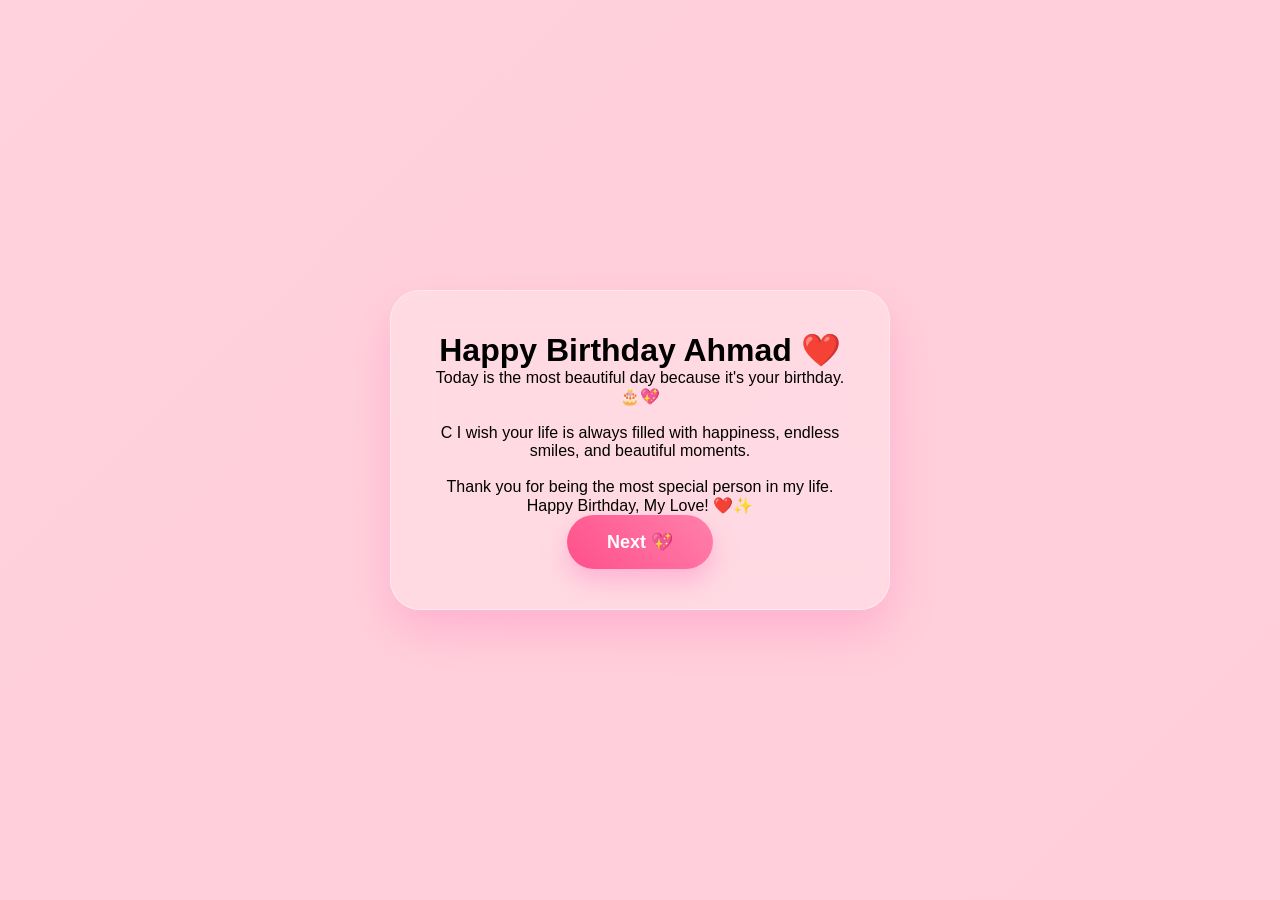
==== index.html @ 9f3945fb "Add files via upload" ====
<!DOCTYPE html>
<html lang="ur">

<head>
    <meta charset="UTF-8">
    <meta name="viewport" content="width=device-width, initial-scale=1.0">
    <title>Happy Birthday ❤️</title>

    <link rel="stylesheet" href="style.css">
</head>

<body class="home">

    <!-- Background Music -->
  <audio id="bgMusic" loop>
    <source src="music/galwakdi.mp3" type="audio/mpeg">
</audio>

    <!-- Floating Hearts -->
    <div class="hearts"></div>

    <!-- Main Card -->
    <div class="container">

        <div class="letter">

            <h1>Happy Birthday Ahmad ❤️</h1>

            <p>
               <p>
    Today is the most beautiful day because it's your birthday. 🎂💖

    <br><br>
C 
    I wish your life is always filled with happiness, endless smiles, and beautiful moments.

    <br><br>

    Thank you for being the most special person in my life.

    Happy Birthday, My Love! ❤️✨
</p>
            </p>

            <button onclick="nextPage()">
                Next 💖
            </button>

        </div>

    </div>

    <script src="script.js"></script>
   

</body>

</html>
---- style.css ----
*{
    margin:0;
    padding:0;
    box-sizing:border-box;
    font-family:Arial,sans-serif;
}
body{
    margin:0;
    min-height:100vh;
    overflow-x:hidden;
    background:linear-gradient(135deg,#ffd2dd,#ffc9d7,#ffe3eb);
    background-size:400% 400%;
    animation:bgMove 12s ease infinite;
}

.container{
    text-align:center;
    z-index:2;
}

.card{
    background:white;
    padding:40px;
    border-radius:25px;
    width:90%;
    max-width:450px;
    box-shadow:0 15px 35px rgba(0,0,0,.2);
    animation:popup 1s;
}

.card h1{
    color:#ff2d75;
    margin-bottom:20px;
}

.card p{
    line-height:28px;
    color:#555;
    margin-bottom:25px;
}

button{
    background:linear-gradient(45deg,#ff4f8b,#ff80ab);
    color:white;
    padding:16px 40px;
    border:none;
    border-radius:50px;
    font-size:18px;
    font-weight:bold;
    cursor:pointer;
    box-shadow:0 12px 25px rgba(255,105,180,.35);
    transition:.4s;
}
button:hover{
transform:translateY(-5px) scale(1.08);
}

@keyframes popup{
    from{
        opacity:0;
        transform:scale(.6);
    }
    to{
        opacity:1;
        transform:scale(1);
    }
}

.heart{
    position:absolute;
    color:#ff2d75;
    font-size:20px;
    animation:float 6s linear infinite;
}

@keyframes float{
    0%{
        transform:translateY(100vh);
        opacity:0;
    }
    100%{
        transform:translateY(-120vh);
        opacity:1;
    }
}
/* ===== Love Letter ===== */
.container{
    width:1000px;
    max-width:95%;
    margin:80px auto;
    display:flex;
    justify-content:center;
    align-items:flex-start;
    gap:20px;
}
.letter-box{
    width:650px;
    height:400px;

    background:#fff8ee;
    padding:35px;
    border-radius:15px;
    box-shadow:0 15px 35px rgba(0,0,0,.15);
    overflow-y:auto;

    text-align:left;

    background-image:repeating-linear-gradient(
        white 0px,
        white 30px,
        #ececec 31px
    );
}
.love-note{
    width:200px;
    height:390px;
    flex:none;
    background:white;
    padding:18px;
    border-radius:25px;
    text-align:center;
    box-shadow:0 15px 35px rgba(0,0,0,.15);

    display:flex;
    flex-direction:column;
    justify-content:space-between;
}

.love-note h1{
    color:#ff4f8b;
    font-family:cursive;
    font-size:30px;
    margin-bottom:10px;
}
.love-note p{
    color:#777;
    margin:8px 0;
    line-height:24px;
    font-size:15px;
}

.love-note button{
    background:#ff4f8b;
    color:white;
    border:none;
    border-radius:40px;
    padding:12px 22px;
    font-size:15px;
    width:85%;
    max-width:180px;
   margin-top: auto;
margin-bottom: 10px;
    display:block;
    align-self: center;
    position: relative;
bottom: 0;
}
.letter-box h2{
    font-family: cursive;
    font-size: 38px;
    color: #333;
    margin-bottom: 25px;
}

#typing{
    font-size:18px;
    line-height:32px;
    color:#555;
    min-height:260px;
    margin-bottom:30px;
}

.letter-box button{
    background:#ff2d75;
    color:white;
    padding:15px 40px;
    border:none;
    border-radius:40px;
    font-size:18px;
    cursor:pointer;
}
/* ===== Game Section ===== */

.special-box{
    width:420px;
    max-width:90%;
    margin:40px auto 30px;
    background:white;
    padding:25px;
    border-radius:20px;
    text-align:center;
    box-shadow:0 10px 30px rgba(0,0,0,.15);
}

.special-box h1{
    color:#ff4f8b;
    font-family:cursive;
    margin-bottom:8px;
}

.special-box p{
    color:#888;
    font-size:14px;
}

.game-container{
    display:grid;
    grid-template-columns:repeat(3,100px);
    justify-content:center;
    gap:18px;
    margin-top:20px;
}

.game-card{
    width:100px;
    height:100px;
    background:#ff9ecf;
    border-radius:15px;
    display:flex;
    justify-content:center;
    align-items:center;
    flex-direction:column;
    cursor:pointer;
    transition:.3s;
    box-shadow:0 8px 20px rgba(255,105,180,.3);
}

.game-card:hover{
    transform:scale(1.08);
}

.game-card span{
    font-size:38px;
    color:white;
}

.game-card p{
    display:none;
    font-size:13px;
    color:white;
    padding:8px;
    text-align:center;
}
/* ===== Gift Section ===== */

.gift-container{
display:flex;
flex-direction:column;
justify-content:center;
align-items:center;
height:100vh;
text-align:center;
}

.gift-box{
font-size:120px;
cursor:pointer;
transition:.5s;
animation:bounce 2s infinite;
}

.gift-box:hover{
transform:scale(1.2);
}

#surprise{
background:white;
padding:35px;
border-radius:25px;
margin-top:30px;
max-width:600px;
box-shadow:0 10px 30px rgba(0,0,0,.2);
}

#surprise h1{
color:#ff2d75;
margin-bottom:20px;
}

#surprise p{
line-height:30px;
color:#555;
}

#surprise button{
margin-top:25px;
}

@keyframes bounce{
0%{transform:translateY(0);}
50%{transform:translateY(-15px);}
100%{transform:translateY(0);}
}
/* ===== Memories Page ===== */

.memory-container{
    max-width:1000px;
    margin:80px auto 30px auto;
    display:flex;
    justify-content:center;
    align-items:center;
    gap:20px;
    padding:20px;
}

.gallery{
    display:grid;
    grid-template-columns:repeat(3,180px);
    gap:15px;
}

.gallery img{
    width:180px;
    height:240px;
    object-fit:cover;
    object-position:center;
    border-radius:15px;
    border:5px solid white;
    box-shadow:0 10px 25px rgba(0,0,0,.2);
}

.memory-card{
    width:320px;
    background:#fff;
    padding:30px;
    border-radius:20px;
    text-align:center;
    box-shadow:0 10px 25px rgba(0,0,0,.2);
}

.memory-card h2{
    color:#ff4f8b;
    margin-bottom:15px;
}

.memory-card p{
    color:#666;
    line-height:1.6;
}

.memory-card button{
    margin-top:20px;
    background:#ff4f8b;
    color:white;
    border:none;
    padding:15px 35px;
    border-radius:30px;
    cursor:pointer;
    font-size:16px;
}
.home{
    display:flex;
    justify-content:center;
    align-items:center;
}
/* ===== Mobile Responsive ===== */

@media (max-width:768px){

    body{
        overflow-y:auto;
        height:auto;
        padding:20px;
    }

    .memory-container{
        flex-direction:column;
        gap:30px;
        margin:30px auto;
        padding:10px;
    }

    .gallery{
        grid-template-columns:repeat(2,1fr);
        gap:12px;
        width:100%;
    }

    .gallery img{
        width:100%;
        height:160px;
    }

    .memory-card{
        width:100%;
        max-width:350px;
    }

}
.letter{
    background: rgba(255,255,255,.22);
    backdrop-filter: blur(18px);
    -webkit-backdrop-filter: blur(18px);
    border-radius: 30px;
    padding: 40px;
    width: 90%;
    max-width: 500px;
    box-shadow: 0 20px 45px rgba(255,105,180,.3);
    border:1px solid rgba(255,255,255,.4);
    animation: popup 1s;
}
@keyframes bgMove{
0%{background-position:0% 50%;}
50%{background-position:100% 50%;}
100%{background-position:0% 50%;}
}
.hearts::before{
content:"💖 💕 💗 💓 💞";
position:fixed;
font-size:28px;
left:-10%;
top:100%;
width:120%;
animation:heartsUp 12s linear infinite;
opacity:.7;
pointer-events:none;
}

@keyframes heartsUp{
0%{
transform:translateY(0);
}
100%{
transform:translateY(-130vh);
}
}
.heart{
    position:fixed;
    bottom:-50px;
    color:#ff5fa2;
    font-size:22px;
    animation:floatUp linear infinite;
    pointer-events:none;
}

@keyframes floatUp{
    0%{
        transform:translateY(0);
        opacity:0;
    }
    20%{
        opacity:1;
    }
    100%{
        transform:translateY(-120vh);
        opacity:0;
    }
}
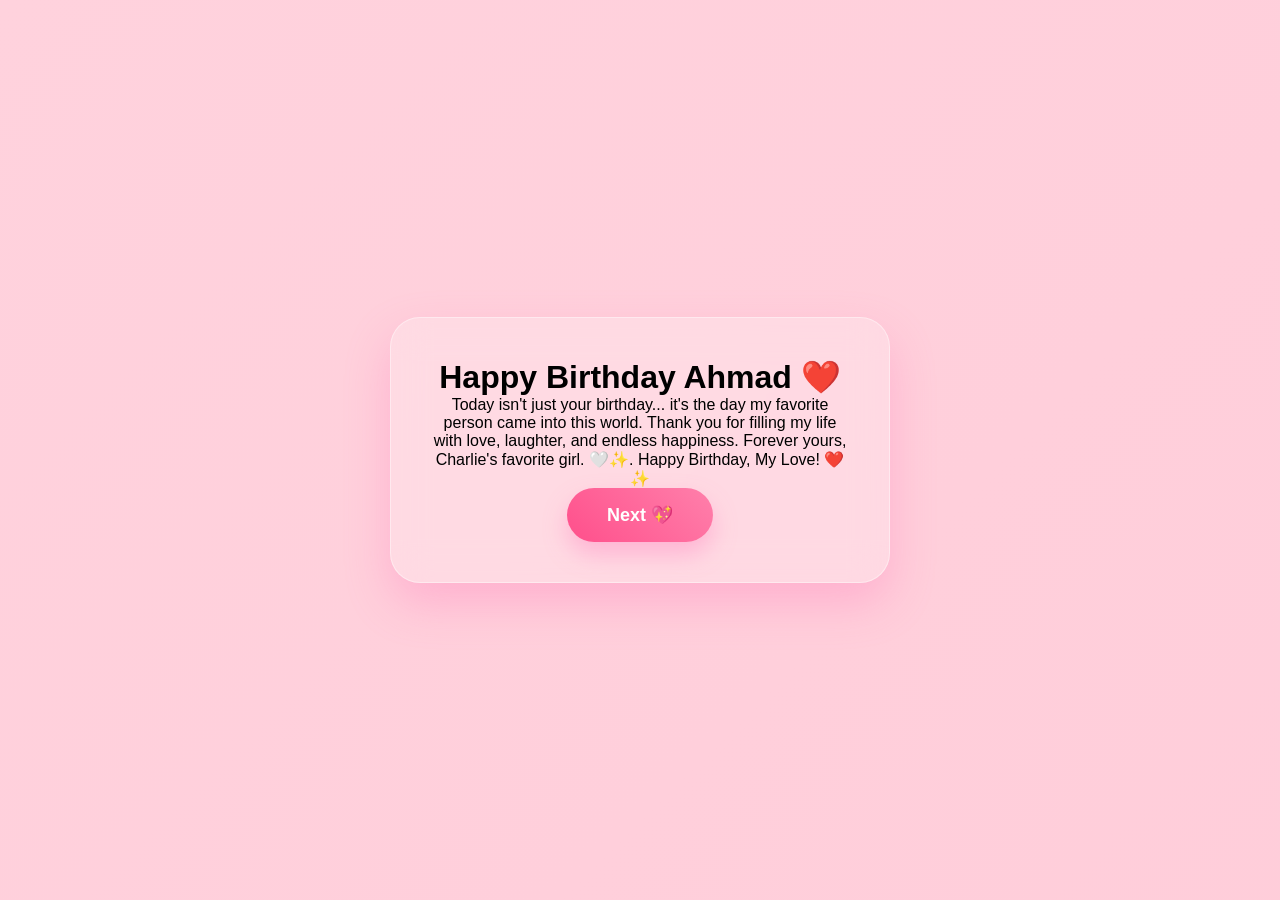
==== commit 7e4fa564: "Update index.html" ====
--- a/index.html
+++ b/index.html
@@ -13,7 +13,7 @@
 
     <!-- Background Music -->
   <audio id="bgMusic" loop>
-    <source src="music/galwakdi.mp3" type="audio/mpeg">
+    <source src="galwakdi.mp3" type="audio/mpeg">
 </audio>
 
     <!-- Floating Hearts -->
@@ -28,15 +28,9 @@
 
             <p>
                <p>
-    Today is the most beautiful day because it's your birthday. 🎂💖
-
-    <br><br>
-C 
-    I wish your life is always filled with happiness, endless smiles, and beautiful moments.
-
-    <br><br>
-
-    Thank you for being the most special person in my life.
+Today isn't just your birthday... it's the day my favorite person came into this world.
+Thank you for filling my life with love, laughter, and endless happiness.
+Forever yours, Charlie's favorite girl. 🤍✨.
 
     Happy Birthday, My Love! ❤️✨
 </p>
@@ -55,4 +49,4 @@
 
 </body>
 
-</html>+</html>
--- a/style.css
+++ b/style.css
@@ -445,4 +445,38 @@
         transform:translateY(-120vh);
         opacity:0;
     }
-}+}
+/* Love Page Mobile Fix */
+@media (max-width: 768px) {
+
+    .container{
+        width:100%;
+        flex-direction:column;
+        align-items:center;
+        gap:20px;
+        margin:30px auto;
+    }
+
+    .letter-box{
+        width:100%;
+        max-width:380px;
+        height:auto;
+        min-height:420px;
+        padding:20px;
+    }
+
+    .love-note{
+        width:100%;
+        max-width:380px;
+        height:auto;
+    }
+
+    .letter-box h2{
+        font-size:34px;
+    }
+
+    #typing{
+        font-size:17px;
+        line-height:30px;
+    }
+}
